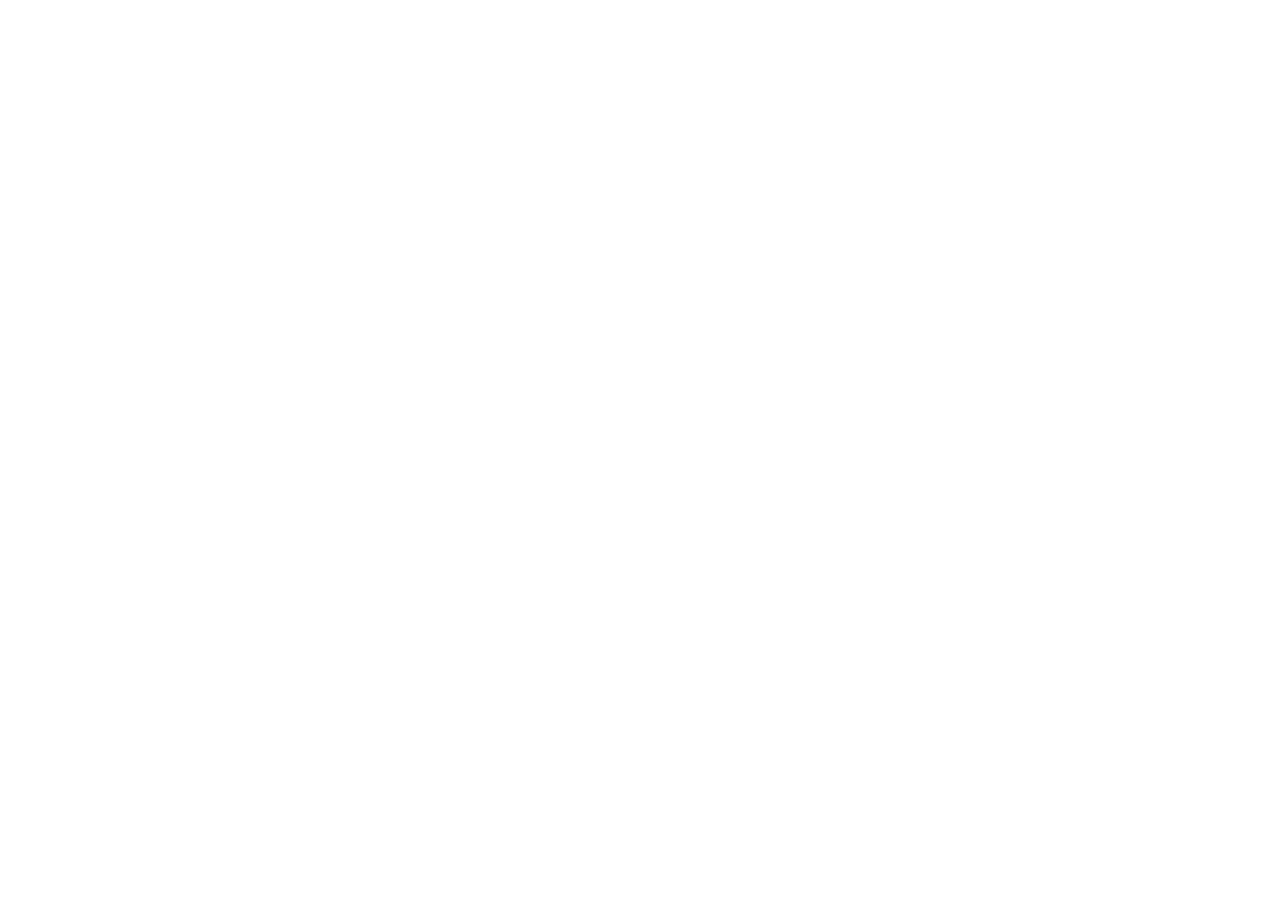
==== module2-solution/index.html @ e82e8198 "new file" ====
<!DOCTYPE html>
<html lang="en">
<head>
    <meta charset="UTF-8">
    <meta name="viewport" content="width=device-width, initial-scale=1.0">
    <title>Assignment Solution For Module 2</title>
</head>
<body>
    
</body>
</html>
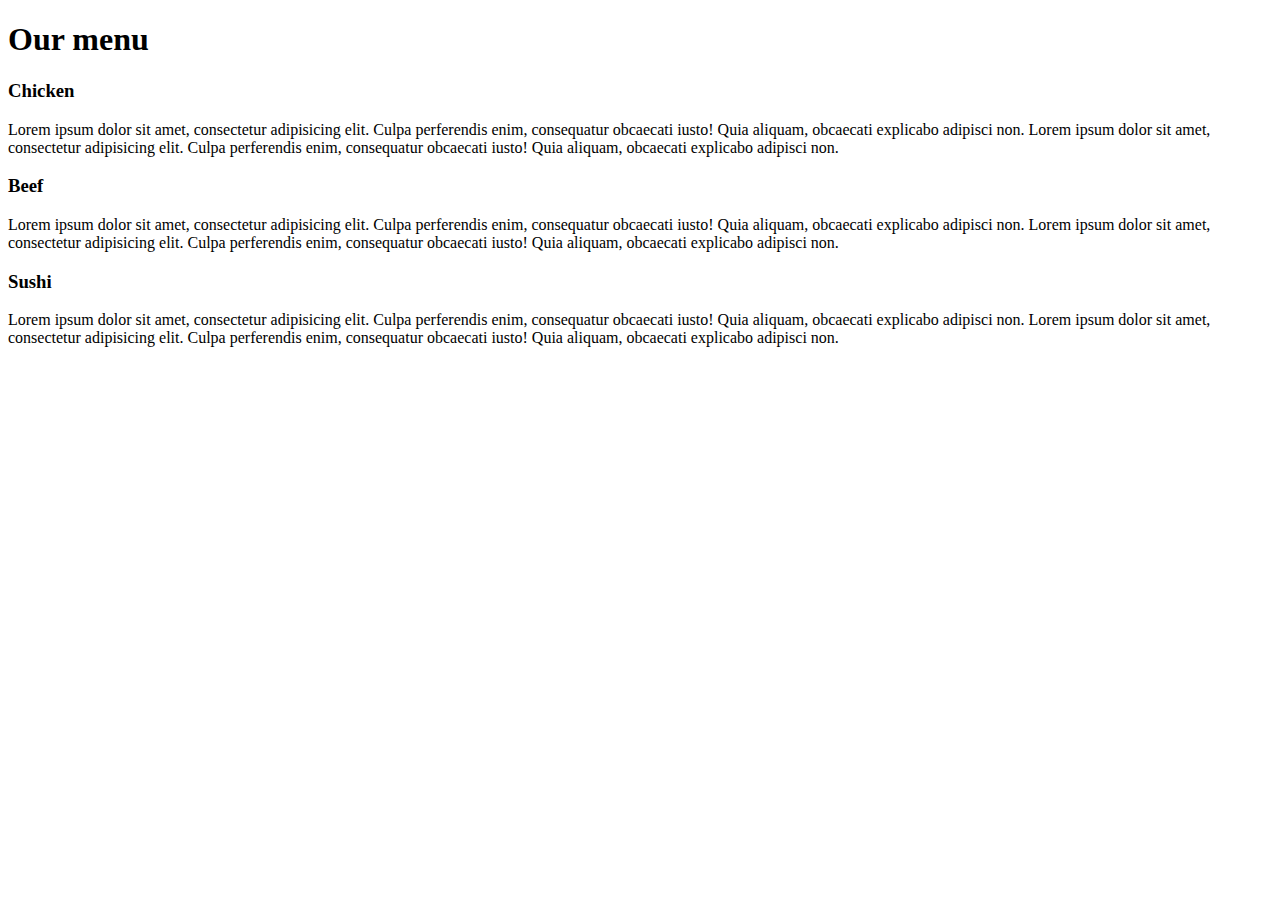
==== commit 214b2648: "new project" ====
--- a/module2-solution/index.html
+++ b/module2-solution/index.html
@@ -1,11 +1,49 @@
 <!DOCTYPE html>
-<html lang="en">
+<html>
 <head>
-    <meta charset="UTF-8">
-    <meta name="viewport" content="width=device-width, initial-scale=1.0">
-    <title>Assignment Solution For Module 2</title>
+  <meta charset="utf-8">
+  <meta name="viewport" content="width=device-width, initial-scale=1">
+  <title>Assignment Solution For Module 2</title>
+  <link href="https://fonts.googleapis.com/css?family=Lato" rel="stylesheet">
+  <link href='css/style.css' rel='stylesheet' type='text/css'>
 </head>
 <body>
-    
+  <div class="container">
+    <div class="row">
+
+    <h1 class="menu-title">Our menu</h1>
+      <div class="col-lg-4">
+        <div class="item">
+          <div class="item-title" id="title-one">
+            <h3>Chicken</h3>
+          </div>
+          <p>
+            Lorem ipsum dolor sit amet, consectetur adipisicing elit. Culpa perferendis enim, consequatur obcaecati iusto! Quia aliquam, obcaecati explicabo adipisci non. Lorem ipsum dolor sit amet, consectetur adipisicing elit. Culpa perferendis enim, consequatur obcaecati iusto! Quia aliquam, obcaecati explicabo adipisci non.
+          </p>
+        </div>
+      </div>
+      <div class="col-lg-4">
+        <div class="item">
+         <div class="item-title" id="title-two">
+          <h3>Beef</h3>
+        </div>
+        <p>
+          Lorem ipsum dolor sit amet, consectetur adipisicing elit. Culpa perferendis enim, consequatur obcaecati iusto! Quia aliquam, obcaecati explicabo adipisci non. Lorem ipsum dolor sit amet, consectetur adipisicing elit. Culpa perferendis enim, consequatur obcaecati iusto! Quia aliquam, obcaecati explicabo adipisci non.
+        </p>
+      </div>
+    </div>
+    <div class="col-lg-4 col-lg-tablet">
+      <div class="item">
+       <div class="item-title" id="title-three">
+        <h3>Sushi</h3>
+      </div>
+      <p>
+        Lorem ipsum dolor sit amet, consectetur adipisicing elit. Culpa perferendis enim, consequatur obcaecati iusto! Quia aliquam, obcaecati explicabo adipisci non. Lorem ipsum dolor sit amet, consectetur adipisicing elit. Culpa perferendis enim, consequatur obcaecati iusto! Quia aliquam, obcaecati explicabo adipisci non.
+      </p>
+    </div>
+  </div>
+
+</div>
+</div>
 </body>
 </html>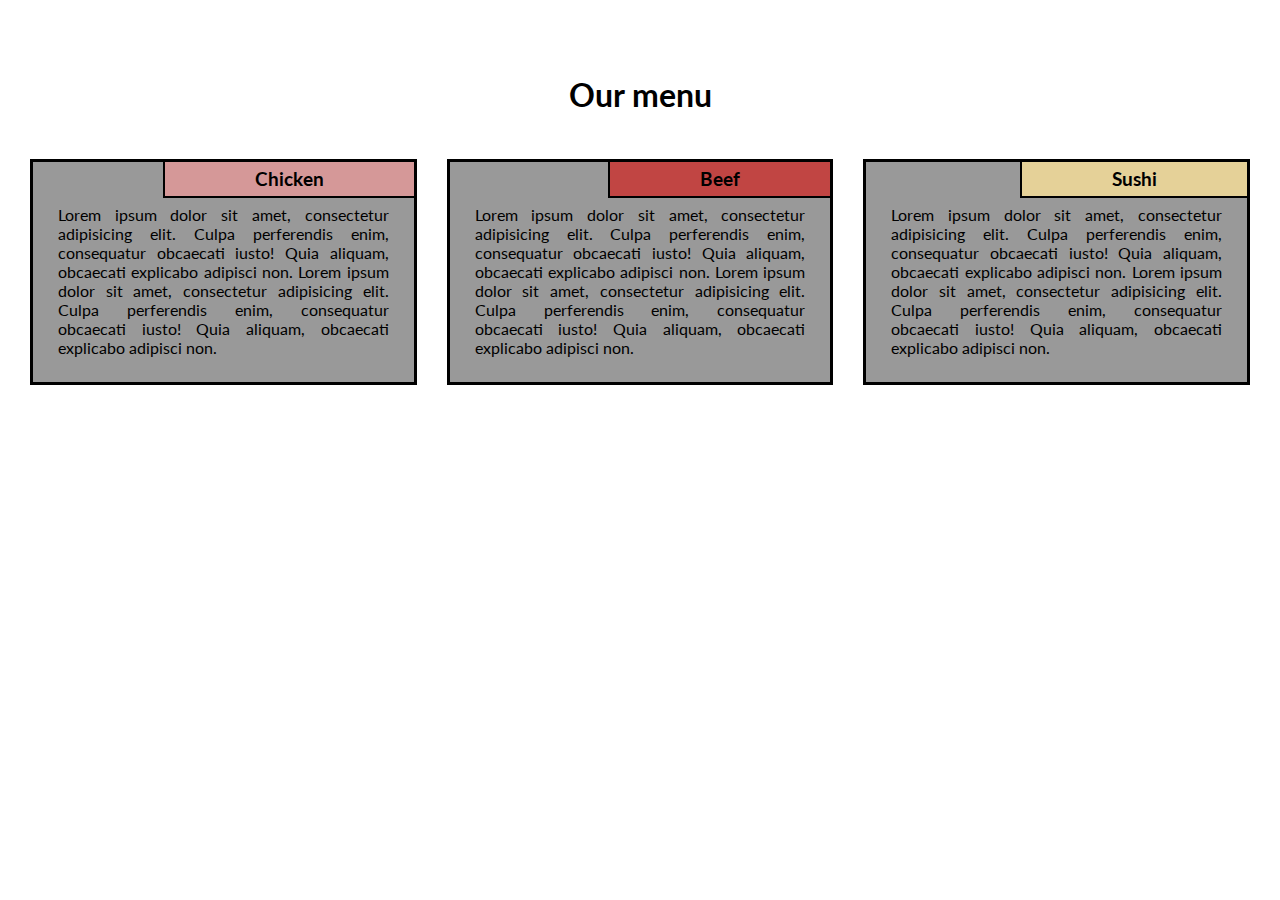
==== commit c90d9f9d: "hogya" ====
--- a/module2-solution/index.html
+++ b/module2-solution/index.html
@@ -5,7 +5,7 @@
   <meta name="viewport" content="width=device-width, initial-scale=1">
   <title>Assignment Solution For Module 2</title>
   <link href="https://fonts.googleapis.com/css?family=Lato" rel="stylesheet">
-  <link href='css/style.css' rel='stylesheet' type='text/css'>
+  <link href='style.css' rel='stylesheet' type='text/css'>
 </head>
 <body>
   <div class="container">
--- a/module2-solution/style.css
+++ b/module2-solution/style.css
@@ -0,0 +1,128 @@
+*{
+    box-sizing: border-box;
+    margin:0;
+    padding:0;
+  }
+  
+  body{
+    font-family: 'Lato', sans-serif;  
+  }
+  
+  .row{
+    width: 100%;
+  }
+  
+  .menu-title{
+    text-align: center;
+    margin-bottom: 30px;
+  }
+  
+  .container{
+   position: relative;
+   top:60px;
+   margin: 15px; 
+  }
+  
+  .item{
+    position: relative;
+    top: 0;
+    background-color:#999999;
+    margin: 15px;
+    padding: 25px;
+    border: 3px solid #000;
+  }
+  
+  .item p{
+    margin-top: 18px;
+    text-align: justify;
+    font-size:100%;
+  }
+  
+  .item-title{
+    position: absolute;
+    top:0;
+    right: 0px;
+    background: green; 
+    padding: 6px 90px;
+    border-left: 2px solid #000;
+    border-bottom: 2px solid #000;
+  }
+  
+  #title-one {
+    background-color: #D59898;
+  } 
+  
+  #title-two{
+    background-color: #C14543;
+  }
+  
+  #title-three{
+    background-color: #E5D198;
+  }
+  
+  /* Simple Responsive Framework. */
+  /*------ Desktop ------*/
+  @media (min-width: 992px){
+    .col-lg-1, .col-lg-2, .col-lg-3, .col-lg-4, .col-lg-5, .col-lg-6, .col-lg-7, .col-lg-8, .col-lg-9, .col-lg-10, .col-lg-11, .col-lg-12 {
+      float: left;  
+    }
+    .col-lg-1 {
+      width: 8.33%;
+    }
+    .col-lg-2 {
+      width: 16.66%;
+    }
+    .col-lg-3 {
+      width: 25%;
+    }
+    .col-lg-4 {
+      width: 33.33%;
+    }
+    .col-lg-5 {
+      width: 41.66%;
+    }
+    .col-lg-6 {
+      width: 50%;
+    }
+    .col-lg-7 {
+      width: 58.33%;
+    }
+    .col-lg-8 {
+      width: 66.66%;
+    }
+    .col-lg-9 {
+      width: 74.99%;
+    }
+    .col-lg-10 {
+      width: 83.33%;
+    }
+    .col-lg-11 {
+      width: 91.66%;
+    }
+    .col-lg-12 {
+      width: 100%;
+    }
+  
+  }
+  
+  
+  /*------ Tablet ------*/
+  @media (min-width: 768px) and (max-width: 991px){
+    .col-lg-4 {
+      width: 50%;
+      float: left;
+    }
+    .col-lg-tablet{
+     width: 100%;
+     float: left;
+   }
+  }
+  
+  
+  /*------ Mobile ------*/
+  @media (max-width: 767px){
+    .col-lg-4{
+      width: 100%;
+      float: left;
+    }
+  }